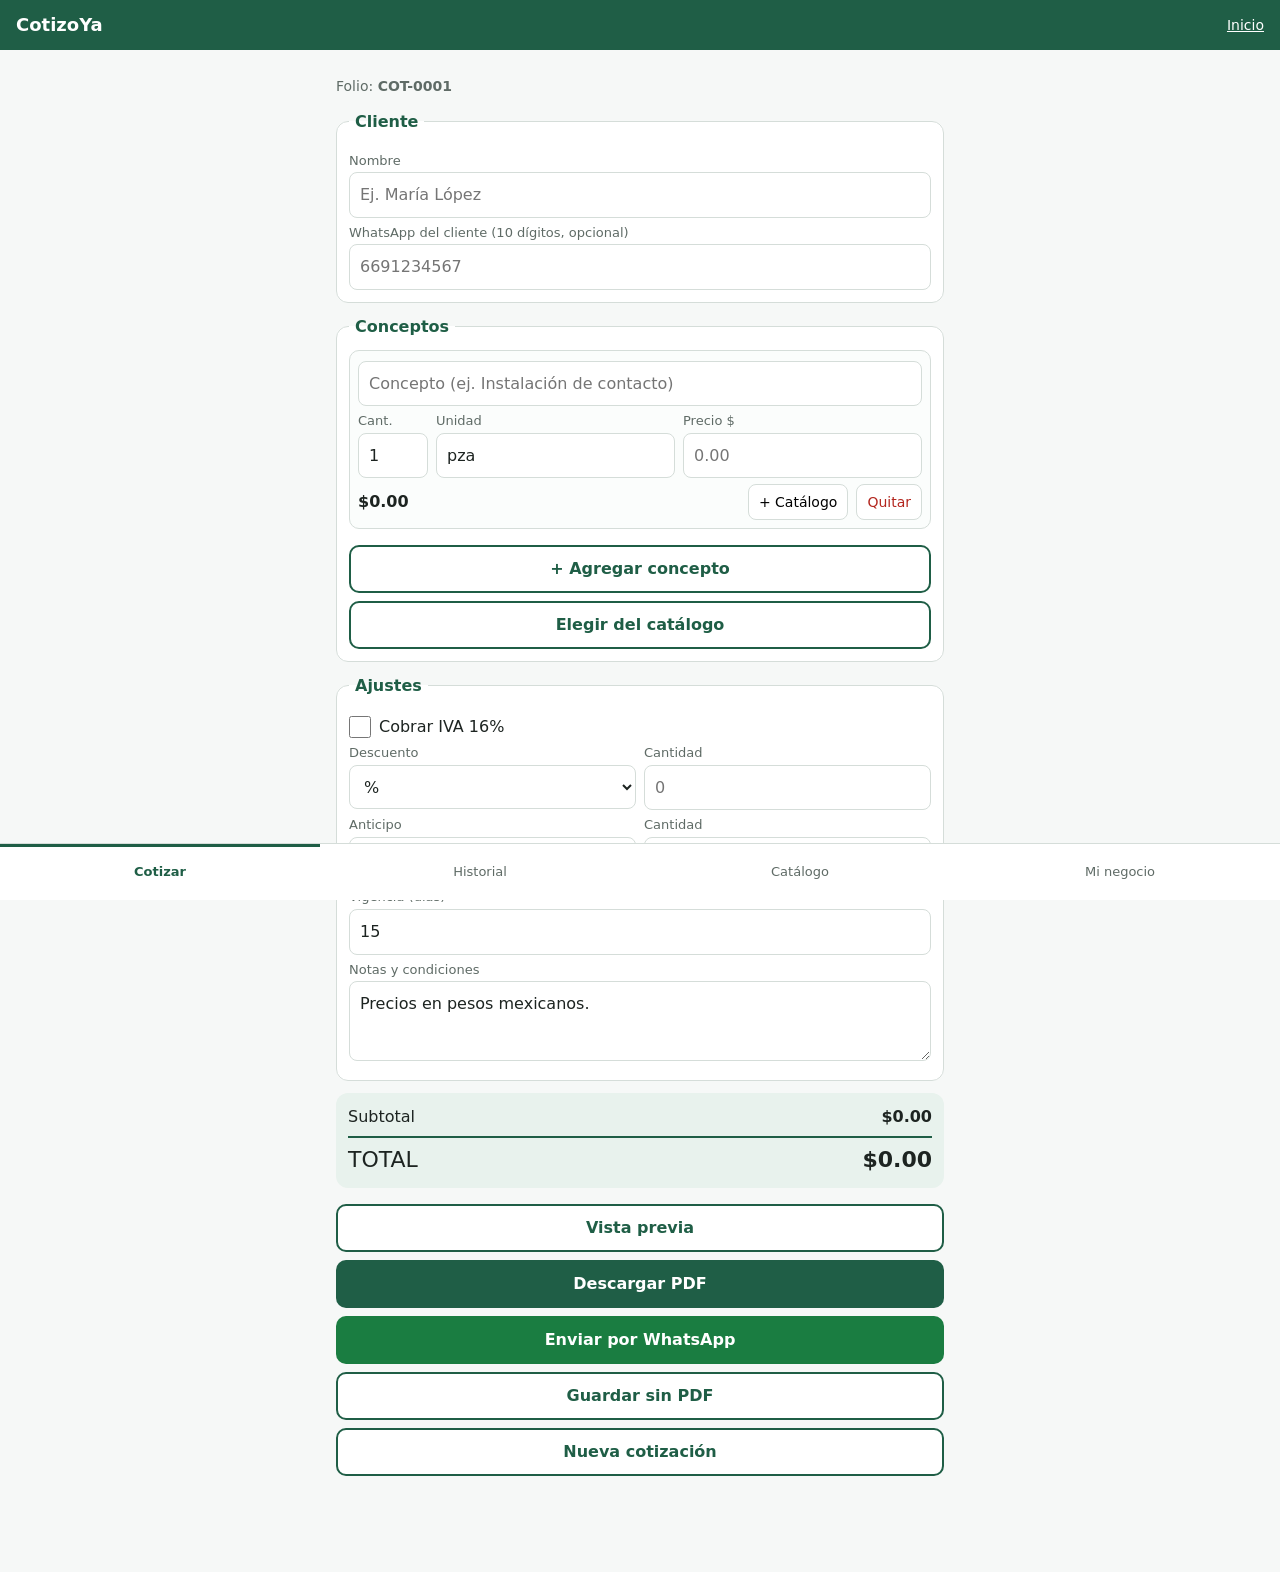
==== app.html @ fb77457e "CotizoYa: app de cotizaciones (PWA)" ====
<!doctype html>
<html lang="es-MX">
<head>
<meta charset="utf-8">
<meta name="viewport" content="width=device-width,initial-scale=1">
<title>Hacer cotización - CotizoYa</title>
<meta name="theme-color" content="#1f5e46">
<link rel="manifest" href="manifest.webmanifest">
<link rel="icon" href="icons/icon-192.png">
<link rel="apple-touch-icon" href="icons/icon-192.png">
<link rel="stylesheet" href="css/style.css">
</head>
<body>
<header class="top"><b>CotizoYa</b><a href="index.html">Inicio</a></header>
<main>
<section data-tab="cotizar">
<form id="form" onsubmit="return false" autocomplete="off">
<p class="muted">Folio: <b id="folio"></b></p>
<fieldset><legend>Cliente</legend>
<label for="cl-name">Nombre</label><input id="cl-name" placeholder="Ej. María López">
<label for="cl-phone">WhatsApp del cliente (10 dígitos, opcional)</label><input id="cl-phone" type="tel" inputmode="tel" placeholder="6691234567">
</fieldset>
<fieldset><legend>Conceptos</legend>
<div id="items"></div>
<button type="button" class="btn alt" id="btn-add">+ Agregar concepto</button>
<button type="button" class="btn alt" onclick="document.querySelector('[data-tab-btn=catalogo]').click()">Elegir del catálogo</button>
</fieldset>
<fieldset><legend>Ajustes</legend>
<label class="chk"><input type="checkbox" id="iva-on"> Cobrar IVA 16%</label>
<div id="iva-opts" hidden><label for="iva-incl">Los precios que escribí...</label>
<select id="iva-incl"><option value="0">NO incluyen IVA (se suma)</option><option value="1">YA incluyen IVA</option></select></div>
<div class="two"><div><label for="disc-type">Descuento</label><select id="disc-type"><option value="pct">%</option><option value="amt">$ pesos</option></select></div>
<div><label for="disc-val">Cantidad</label><input id="disc-val" inputmode="decimal" placeholder="0"></div></div>
<div class="two"><div><label for="adv-type">Anticipo</label><select id="adv-type"><option value="pct">%</option><option value="amt">$ pesos</option></select></div>
<div><label for="adv-val">Cantidad</label><input id="adv-val" inputmode="decimal" placeholder="0"></div></div>
<label for="valid">Vigencia (días)</label><input id="valid" inputmode="numeric" placeholder="15">
<label for="notes">Notas y condiciones</label><textarea id="notes" placeholder="Ej. Incluye material. Garantía de 3 meses."></textarea>
</fieldset>
<div id="totals"></div><p id="t-letra"></p>
<button type="button" class="btn alt" id="btn-prev">Vista previa</button>
<button type="button" class="btn" id="btn-pdf">Descargar PDF</button>
<button type="button" class="btn wa" id="btn-wa">Enviar por WhatsApp</button>
<button type="button" class="btn alt" id="btn-save">Guardar sin PDF</button>
<button type="button" class="btn alt" id="btn-new">Nueva cotización</button>
</form>
</section>
<section data-tab="historial" hidden><h2>Historial</h2><p class="muted">Guardado solo en este teléfono.</p><ul class="list" id="hist-list"></ul></section>
<section data-tab="catalogo" hidden><h2>Conceptos frecuentes</h2>
<form id="cat-form" class="card" autocomplete="off">
<label for="c-desc">Concepto</label><input id="c-desc" placeholder="Ej. Mantenimiento de minisplit">
<div class="two"><div><label for="c-unit">Unidad</label><input id="c-unit" list="unitlist" placeholder="servicio"></div>
<div><label for="c-price">Precio $</label><input id="c-price" inputmode="decimal" placeholder="0.00"></div></div>
<button class="btn" type="submit">Guardar concepto</button></form>
<ul class="list" id="cat-list"></ul></section>
<section data-tab="negocio" hidden><h2>Mi negocio</h2><p class="muted">Aparece en tus PDF. Se guarda solo en este teléfono.</p>
<form id="biz-form" class="card" onsubmit="return false" autocomplete="off">
<label for="b-name">Nombre del negocio o tuyo</label><input id="b-name" placeholder="Ej. Eléctrica Rodríguez">
<label for="b-phone">Teléfono / WhatsApp</label><input id="b-phone" type="tel" inputmode="tel">
<label for="b-email">Correo (opcional)</label><input id="b-email" type="email">
<label for="b-logo">Logo (opcional)</label><input id="b-logo" type="file" accept="image/*">
<img id="logo-prev" alt="Logo" hidden style="max-height:70px;margin-top:8px"><button type="button" class="mini danger" id="logo-del" hidden>Quitar logo</button>
</form>
<p class="muted">Tus datos nunca salen de este dispositivo: no hay cuenta ni servidor.</p></section>
</main>

<datalist id="catlist"></datalist>
<datalist id="unitlist"><option value="pza"><option value="servicio"><option value="hora"><option value="día"><option value="m"><option value="m²"><option value="kg"><option value="lote"><option value="visita"></datalist>

<nav class="bottom"><button data-tab-btn="cotizar">Cotizar</button><button data-tab-btn="historial">Historial</button><button data-tab-btn="catalogo">Catálogo</button><button data-tab-btn="negocio">Mi negocio</button></nav>

<div class="modal" id="m-prev" hidden><div class="box"><div id="sheet"></div><button class="btn" data-close="m-prev">Cerrar</button></div></div>
<div class="modal" id="m-wa" hidden><div class="box"><h3>PDF descargado</h3><p>Tu navegador no puede compartir el archivo directo. Abre WhatsApp y adjunta el PDF que se acaba de descargar (carpeta Descargas).</p>
<a class="btn wa" id="wa-link" href="#" target="_blank" rel="noopener">Abrir WhatsApp con el resumen</a><button class="btn alt" data-close="m-wa">Cerrar</button></div></div>
<div id="toast" role="status" hidden></div>
<script src="vendor/jspdf.umd.min.js"></script>
<script src="js/calc.js"></script>
<script src="js/pdf.js"></script>
<script src="js/app.js"></script>
</body>
</html>
---- css/style.css ----
:root{--g:#1f5e46;--g2:#e8f2ed;--ink:#1d2421;--mut:#5f6b66;--bd:#d5ddd9;--bg:#f6f8f7;--red:#b3261e;--w:#fff}
*{box-sizing:border-box}
html{-webkit-text-size-adjust:100%}
body{margin:0;font:16px/1.45 system-ui,-apple-system,"Segoe UI",Roboto,sans-serif;color:var(--ink);background:var(--bg)}
header.top{background:var(--g);color:#fff;padding:12px 16px;display:flex;justify-content:space-between;align-items:center}
header.top b{font-size:18px}.top a{color:#fff;font-size:14px}
main{max-width:640px;margin:0 auto;padding:12px 16px 96px}
section[hidden]{display:none}
fieldset,.card{background:var(--w);border:1px solid var(--bd);border-radius:12px;padding:12px;margin:0 0 12px}
legend{font-weight:700;padding:0 6px;color:var(--g)}
label{display:block;font-size:13px;color:var(--mut);margin:6px 0 0}
input,select,textarea{width:100%;font:inherit;font-size:16px;padding:10px;border:1px solid var(--bd);border-radius:8px;background:#fff;color:var(--ink);min-height:44px;margin-top:2px}
textarea{min-height:80px}
input[type=checkbox]{width:22px;height:22px;min-height:0;vertical-align:middle;margin:0 8px 0 0}
.chk{display:flex;align-items:center;font-size:16px;color:var(--ink)}
.row{border:1px solid var(--bd);border-radius:10px;padding:8px;margin-bottom:8px;background:#fbfdfc}
.row-nums{display:grid;grid-template-columns:70px 1fr 1fr;gap:8px}
.row-foot{display:flex;gap:8px;align-items:center;margin-top:6px}.r-amt{flex:1;font-weight:700}
button{font:inherit;cursor:pointer}
.btn{min-height:48px;border-radius:10px;border:0;padding:10px 14px;font-weight:700;background:var(--g);color:#fff;width:100%;margin-top:8px}
.btn.alt{background:var(--w);color:var(--g);border:2px solid var(--g)}
.btn.wa{background:#1a7d41}
.mini{min-height:36px;border:1px solid var(--bd);background:#fff;border-radius:8px;padding:4px 10px;font-size:14px}
.mini.danger{color:var(--red)}
.two{display:grid;grid-template-columns:1fr 1fr;gap:8px}
#totals{background:var(--g2);border-radius:12px;padding:10px 12px;margin-bottom:8px}
.tl{display:flex;justify-content:space-between;padding:2px 0}.tl.big{font-size:22px;border-top:2px solid var(--g);margin-top:6px;padding-top:6px}
#t-letra{font-style:italic;color:var(--mut);font-size:14px;margin:0 0 8px}
nav.bottom{position:fixed;bottom:0;left:0;right:0;background:#fff;border-top:1px solid var(--bd);display:flex;z-index:5}
nav.bottom button{flex:1;border:0;background:none;padding:12px 2px;font-size:13px;color:var(--mut);min-height:56px}
nav.bottom button[aria-current=page]{color:var(--g);font-weight:700;box-shadow:inset 0 3px 0 var(--g)}
ul.list{list-style:none;padding:0;margin:0}
ul.list li{background:#fff;border:1px solid var(--bd);border-radius:10px;padding:10px;margin-bottom:8px;display:flex;justify-content:space-between;gap:8px;align-items:center;flex-wrap:wrap}
.muted{color:var(--mut);font-size:14px}
.modal{position:fixed;inset:0;background:rgba(0,0,0,.5);z-index:10;display:flex;align-items:flex-end;justify-content:center}
.modal[hidden]{display:none}
.modal .box{background:#fff;width:100%;max-width:640px;max-height:92vh;overflow:auto;border-radius:16px 16px 0 0;padding:16px}
#sheet table{width:100%;border-collapse:collapse;margin:8px 0}#sheet td{border-bottom:1px solid var(--bd);padding:6px 4px;vertical-align:top}
#sheet .n{text-align:right}#sheet .big{font-size:20px;font-weight:700}#sheet .logo{max-height:60px;max-width:160px}
#toast{position:fixed;left:16px;right:16px;bottom:72px;background:#222;color:#fff;padding:12px;border-radius:10px;z-index:20;text-align:center}
#toast[hidden]{display:none}
a.btn{display:block;text-align:center;text-decoration:none}
.hero{padding:28px 0 8px}.hero h1{font-size:28px;line-height:1.15;margin:0 0 10px}
.ex{background:#fff;border:1px solid var(--bd);border-radius:12px;padding:14px;margin:12px 0}
.ex table{width:100%;border-collapse:collapse;font-size:14px}.ex td,.ex th{padding:5px 3px;border-bottom:1px solid var(--bd);text-align:left}.ex .n{text-align:right}
.foot{margin-top:32px;padding:14px;border-top:1px solid var(--bd);font-size:14px;color:var(--mut)}
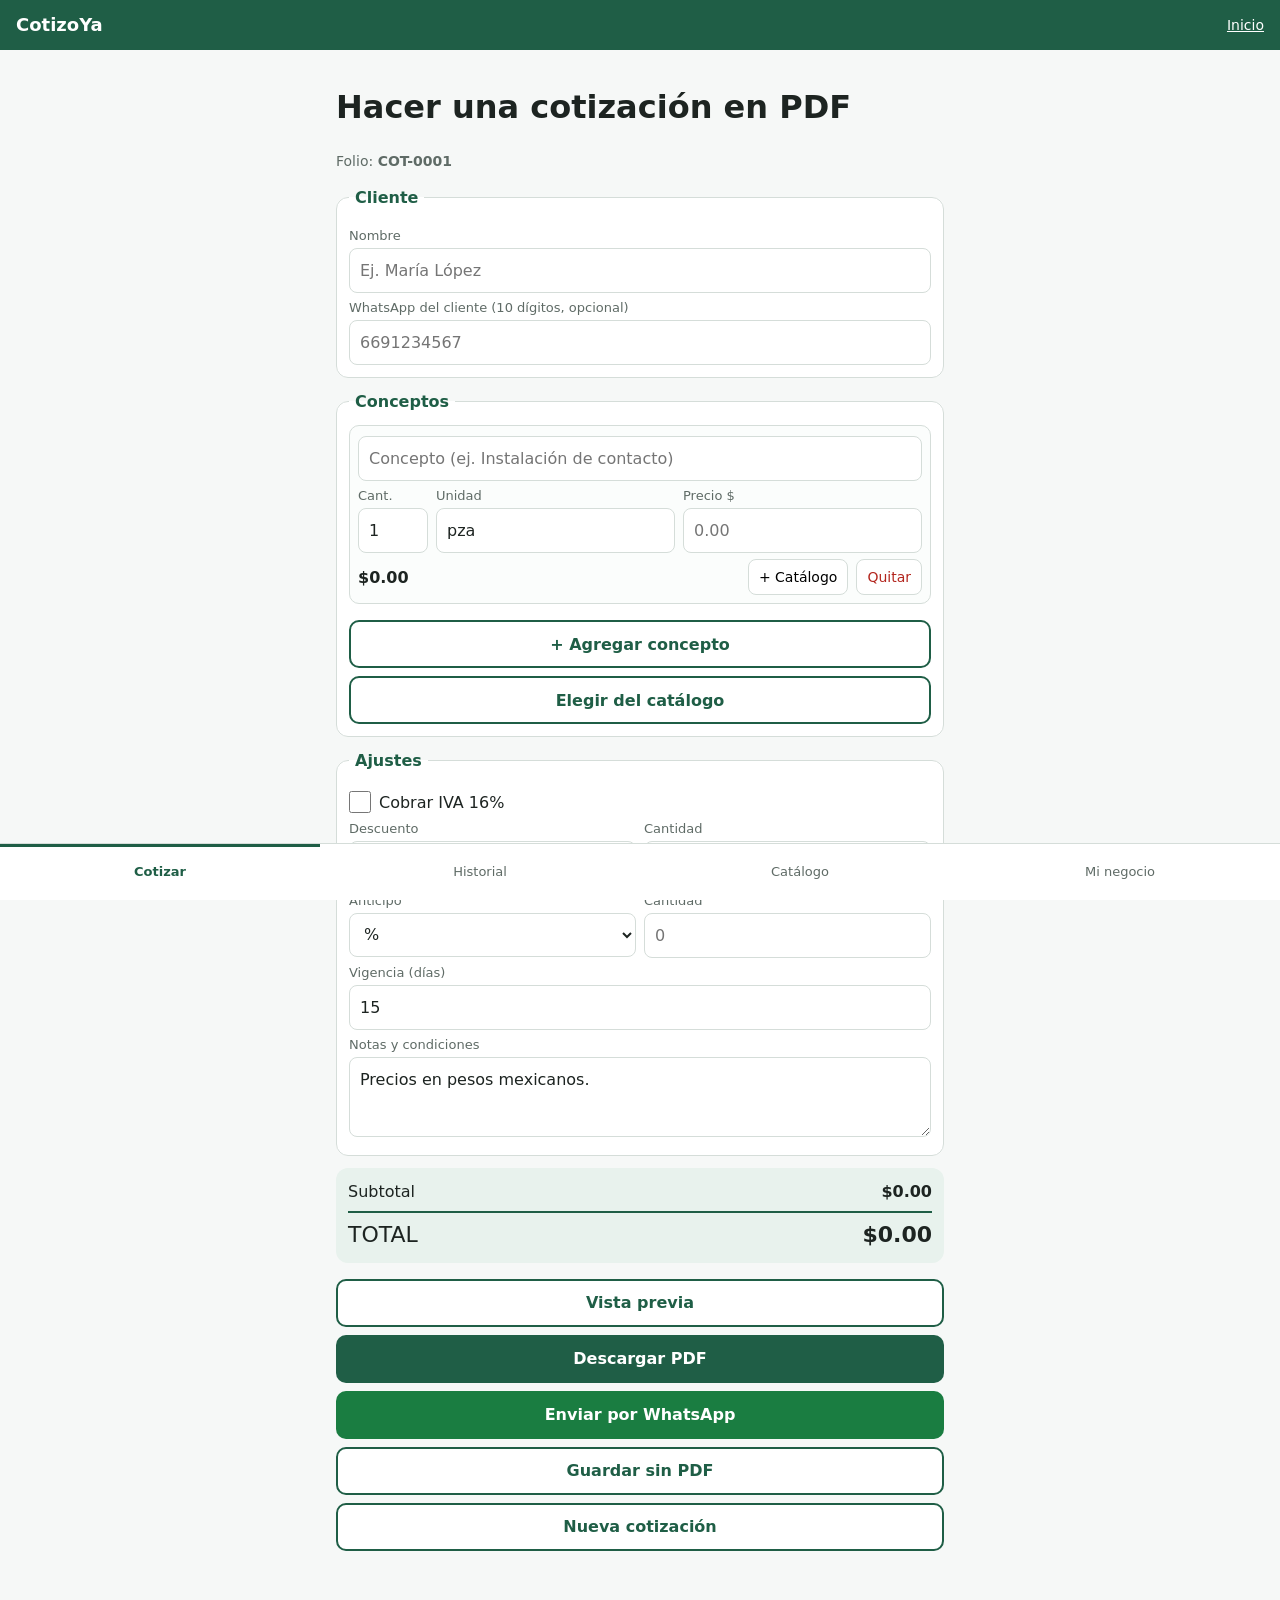
==== commit 87caca3f: "SEO: títulos, descripciones, sitemap y enlaces entre proyectos" ====
--- a/app.html
+++ b/app.html
@@ -3,7 +3,23 @@
 <head>
 <meta charset="utf-8">
 <meta name="viewport" content="width=device-width,initial-scale=1">
-<title>Hacer cotización - CotizoYa</title>
+<title>Hacer una cotización en PDF gratis | CotizoYa</title>
+<meta name="description" content="Llena tus conceptos, calcula IVA, descuento y anticipo, y descarga tu cotización en PDF para enviarla por WhatsApp. Sin registro; tus datos quedan en tu cel.">
+<link rel="canonical" href="https://jesus-jazisenot.github.io/cotizoya/app.html">
+<meta property="og:type" content="website">
+<meta property="og:site_name" content="CotizoYa">
+<meta property="og:locale" content="es_MX">
+<meta property="og:title" content="Hacer una cotización en PDF gratis | CotizoYa">
+<meta property="og:description" content="Llena tus conceptos, calcula IVA, descuento y anticipo, y descarga tu cotización en PDF para enviarla por WhatsApp. Sin registro; tus datos quedan en tu cel.">
+<meta property="og:url" content="https://jesus-jazisenot.github.io/cotizoya/app.html">
+<meta property="og:image" content="https://jesus-jazisenot.github.io/cotizoya/og.png">
+<meta property="og:image:width" content="1200">
+<meta property="og:image:height" content="630">
+<meta property="og:image:alt" content="CotizoYa: Cotizaciones en PDF gratis, listas para WhatsApp">
+<meta name="twitter:card" content="summary_large_image">
+<meta name="twitter:title" content="Hacer una cotización en PDF gratis | CotizoYa">
+<meta name="twitter:description" content="Llena tus conceptos, calcula IVA, descuento y anticipo, y descarga tu cotización en PDF para enviarla por WhatsApp. Sin registro; tus datos quedan en tu cel.">
+<meta name="twitter:image" content="https://jesus-jazisenot.github.io/cotizoya/og.png">
 <meta name="theme-color" content="#1f5e46">
 <link rel="manifest" href="manifest.webmanifest">
 <link rel="icon" href="icons/icon-192.png">
@@ -13,6 +29,7 @@
 <body>
 <header class="top"><b>CotizoYa</b><a href="index.html">Inicio</a></header>
 <main>
+<h1>Hacer una cotización en PDF</h1>
 <section data-tab="cotizar">
 <form id="form" onsubmit="return false" autocomplete="off">
 <p class="muted">Folio: <b id="folio"></b></p>
--- a/css/style.css
+++ b/css/style.css
@@ -44,3 +44,4 @@
 .ex{background:#fff;border:1px solid var(--bd);border-radius:12px;padding:14px;margin:12px 0}
 .ex table{width:100%;border-collapse:collapse;font-size:14px}.ex td,.ex th{padding:5px 3px;border-bottom:1px solid var(--bd);text-align:left}.ex .n{text-align:right}
 .foot{margin-top:32px;padding:14px;border-top:1px solid var(--bd);font-size:14px;color:var(--mut)}
+.mas h2{font-size:1rem;margin:0 0 6px;color:var(--ink)}.mas ul{margin:0;padding-left:18px}.mas li{margin:2px 0}
